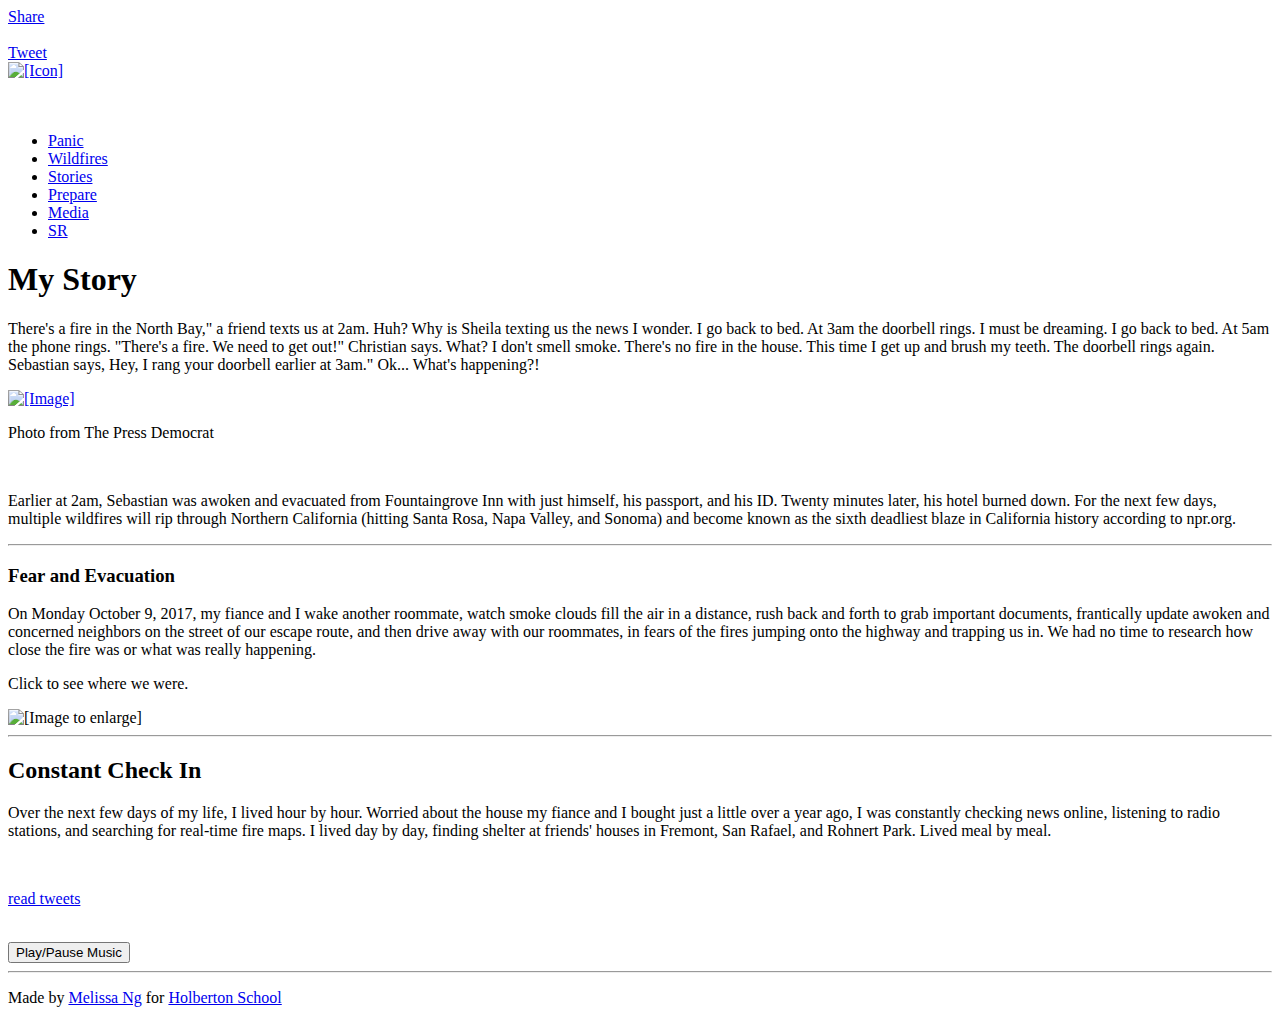
==== panic.html @ 36c0a054 "change link" ====
<!DOCTYPE html>
<html lang = "en-US">
    <head>
        <title>Melissa Ng</title>
        <meta charset = "UTF-8">   
        <meta name="viewport" content="width=device-width, initial-scale=1.0">
        <link href="https://www.holbertonschool.com/level2/holberton.css" rel="stylesheet">
        <link href="styles.css" rel="stylesheet">
        <script src="behavior.js"></script>
        <link href="https://fonts.googleapis.com/css?family=Codystar%7CLora" rel="stylesheet">
        <link rel="shortcut icon" href="favicon.png" type="image/x-icon">
    </head>
    
    <body class="works_on_smartphone">
        
        <!-- FACEBOOK PLUGIN -->
        <div id="fb-root"></div>
        <script>(function(d, s, id) {
            var js, fjs = d.getElementsByTagName(s)[0];
            if (d.getElementById(id)) return;
            js = d.createElement(s); js.id = id;
            js.src = 'https://connect.facebook.net/en_US/sdk.js#xfbml=1&version=v2.10';
            fjs.parentNode.insertBefore(js, fjs);
        }(document, 'script', 'facebook-jssdk'));</script>
        
        <!-- SHARE BUTTONS, LOGO, & NAVIGATION LINKS -->
        <header>
            <div class="right">
                <div class="fb-share-button" data-href="http://213.167.240.218/" data-layout="button" data-size="small" data-mobile-iframe="true"><a class="fb-xfbml-parse-ignore" target="_blank" rel="noopener noreferrer" href="https://www.facebook.com/sharer/sharer.php?u=http%3A%2F%2F213.167.240.218%2F&amp;src=sdkpreparse">Share</a></div>
                <br>
                <a href="https://twitter.com/share?ref_src=twsrc%5Etfw" class="twitter-share-button" data-show-count="false">Tweet</a><script async src="//platform.twitter.com/widgets.js" charset="utf-8"></script>
            </div>
            
            <a href="https://melissan.github.io/Wildfire/panic.html"><img src="icon.png" alt="[Icon]"></a><br><br><br>
                
            <div class="navbar">
                <ul>
                <li class="nav"><a href="https://melissan.github.io/Wildfire/panic.html">Panic</a></li>
                <li class="nav"><a href="https://melissan.github.io/Wildfire/wildfires.html">Wildfires</a></li>
                <li class="nav"><a href="https://melissan.github.io/Wildfire/theirstories.html">Stories</a></li>
                <li class="nav"><a href="https://melissan.github.io/Wildfire/prepare.html">Prepare</a></li>   
                <li class="nav"><a href="https://melissan.github.io/Wildfire/tweets.html">Media</a></li>
                <li class="nav"><a href="https://melissan.github.io/Wildfire/sr.html">SR</a></li>
                </ul>
            </div>
        </header>

        <main>
            
            <!-- MAIN CONTENT -->
            <article>
                
                <h1 class="title_box" id="title_text">My Story</h1> 
                
                <p><span class="dialogue">There's a fire in the North Bay,"</span> a friend texts us at 2am. Huh? Why is Sheila texting us the news I wonder. I go back to bed. At 3am the doorbell rings. I must be dreaming. I go back to bed. At 5am the phone rings. <span class="dialogue">"There's a fire. We need to get out!"</span> Christian says. What? I don't smell smoke. There's no fire in the house. This time I get up and brush my teeth. The doorbell rings again. Sebastian says, <span class="dialogue">Hey, I rang your doorbell earlier at 3am."</span> Ok... What's happening?!
                </p>
                
                <!-- ANCHOR IMAGE -->
                <a href="http://www.pressdemocrat.com/news/7507522-181/fire-destroys-paradise-ridge-winery?ref=related&artslide=17" target="_blank" rel="noopener noreferrer" class="img"><img src="panic.jpg" title = "Click to see news from The Press Democrat" alt = "[Image]"></a>
                <p><span class="reference">Photo from The Press Democrat</span></p> <br>
                
                <p>
                Earlier at 2am, Sebastian was awoken and evacuated from Fountaingrove Inn with just himself, his passport, and his ID. Twenty minutes later, his hotel burned down. For the next few days, multiple wildfires will rip through Northern California (hitting Santa Rosa, Napa Valley, and Sonoma) and become known as the sixth deadliest blaze in California history according to <span class="reference">npr.org.</span> 
                </p> 
                    
                <hr>
                
                <h3 class="subheading">Fear and Evacuation</h3>
                
                <p>
                On Monday October 9, 2017, my fiance and I wake another roommate, watch smoke clouds fill the air in a distance, rush back and forth to grab important documents, frantically update awoken and concerned neighbors on the street of our escape route, and then drive away with our roommates, in fears of the fires jumping onto the highway and trapping us in. We had no time to research how close the fire was or what was really happening. 
                </p>
                
                <!-- SMART THUMBNAIL THAT ENLARGES UPON A CLICK -->   
                <p>Click to see where we were.</p><img id="smart_thumbnail" class="small" src="map_of_fires_and_my_house.png" title = "Map of fires and my house" alt = "[Image to enlarge]">
                
                <hr>
                
                <h2 class="subheading">Constant Check In</h2>
                <p>
                Over the next few days of my life, I lived hour by hour. Worried about the house my fiance and I bought just a little over a year ago, I was constantly checking news online, listening to radio stations, and searching for real-time fire maps. I lived day by day, finding shelter at friends' houses in Fremont, San Rafael, and Rohnert Park. Lived meal by meal. 
                </p> <br>
                                
                <!-- LINKS TO /TWEETS.HTML PAGE --> 
                <a href="tweets.html"><p class="link_nav">read tweets</p></a>
                    
                <!-- MISIC -->
                <br><audio id="audio" src="Heartbreaking.mp3" autoplay loop>
                Sorry, your browser does not support the audio element.
                </audio>
                <button>Play/Pause Music</button>
                               
            </article>
            
            <!-- DISQUS -->
            <aside>
                <div id="disqus_thread"></div><script>
                var disqus_config = function () {
                    this.page.url = 'http://213.167.240.218/index.html';  
                    this.page.identifier = '/index.html'; 
                };
                (function() { // DON'T EDIT BELOW THIS LINE
                    var d = document, s = d.createElement('script');
                    s.src = 'https://melissa-ng.disqus.com/embed.js';
                    s.setAttribute('data-timestamp', +new Date());
                    (d.head || d.body).appendChild(s);
                })();
                </script>
                <noscript>Please enable JavaScript to view the <a href="https://disqus.com/?ref_noscript">comments powered by Disqus.</a></noscript>
            </aside>
            
        </main>

        <footer>
            <hr>
            <p id="forHolberton">
            Made by <a href="https://twitter.com/MelissaNg__" target="_blank">Melissa Ng</a> for <a href="https://www.holbertonschool.com" target="_blank">Holberton School</a></p>
        </footer>
        
    <script id="dsq-count-scr" src="//melissang.disqus.com/count.js" async></script>
    </body>

</html>
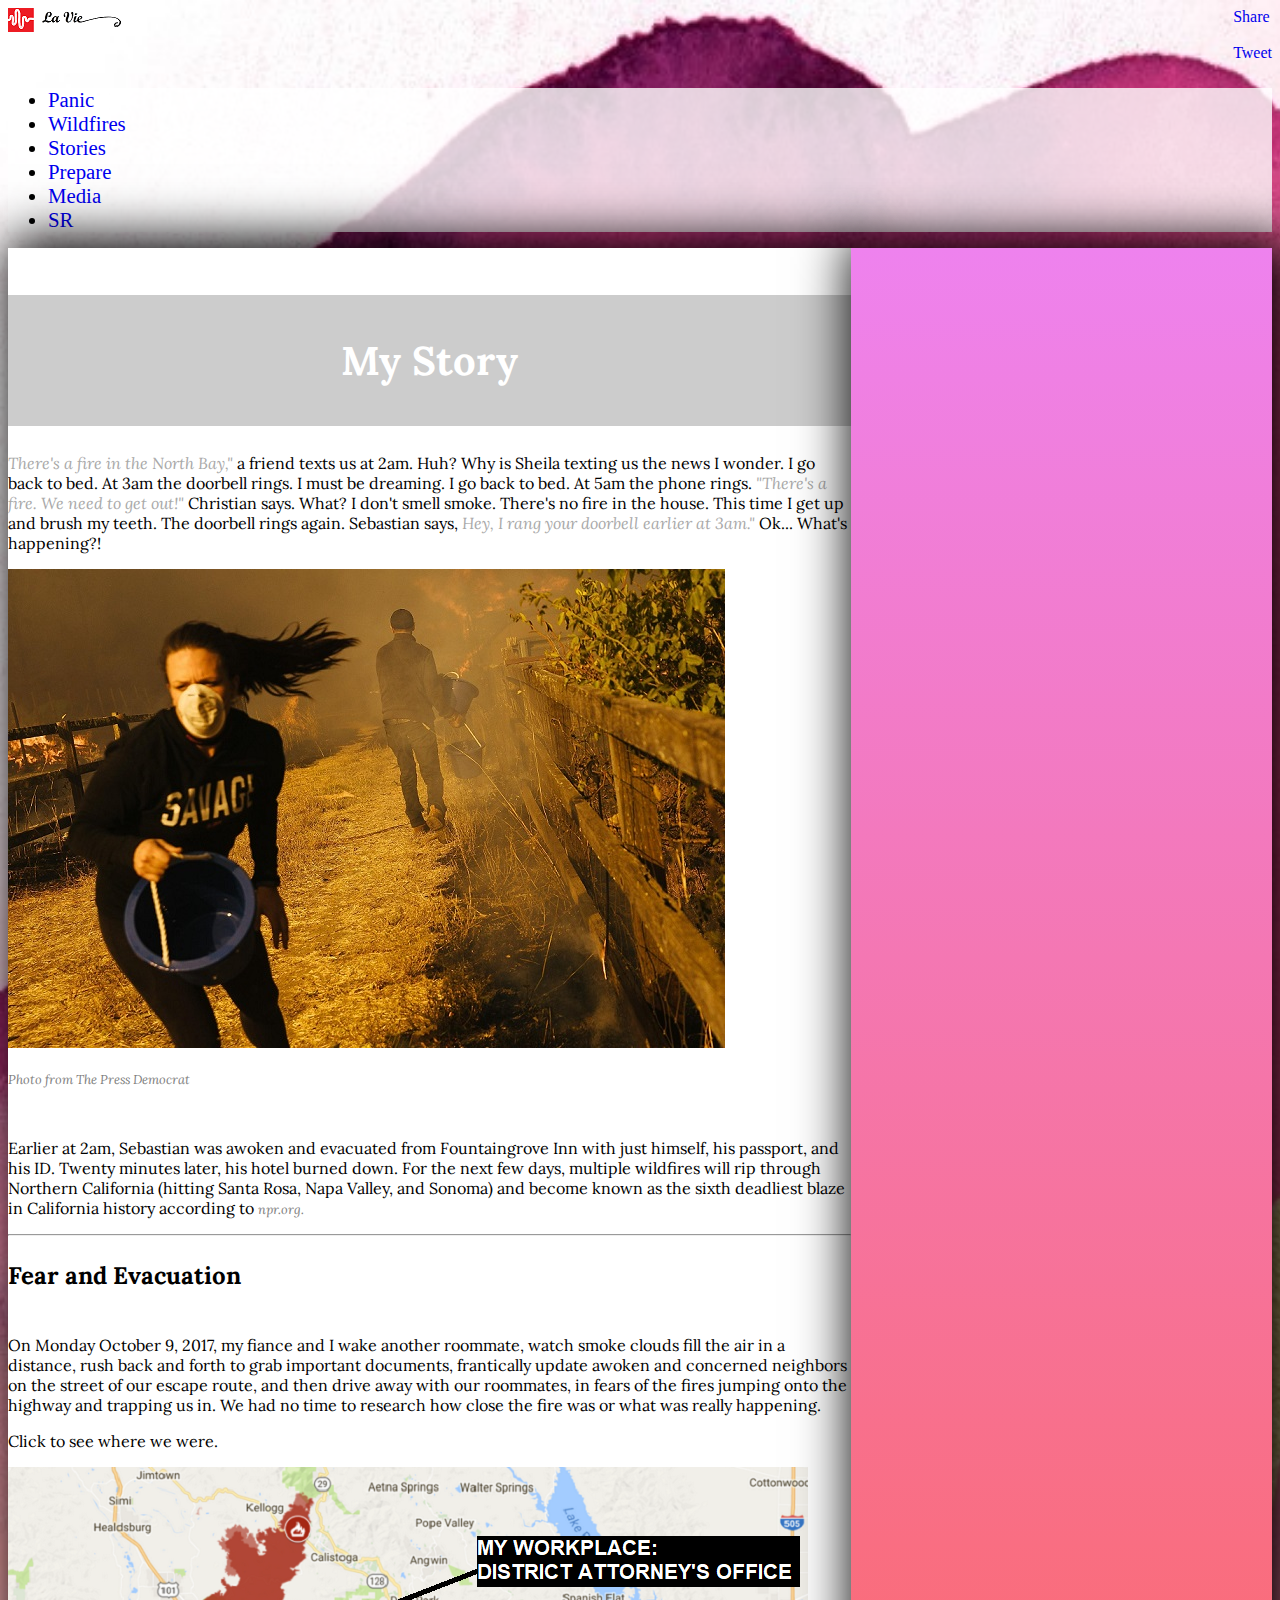
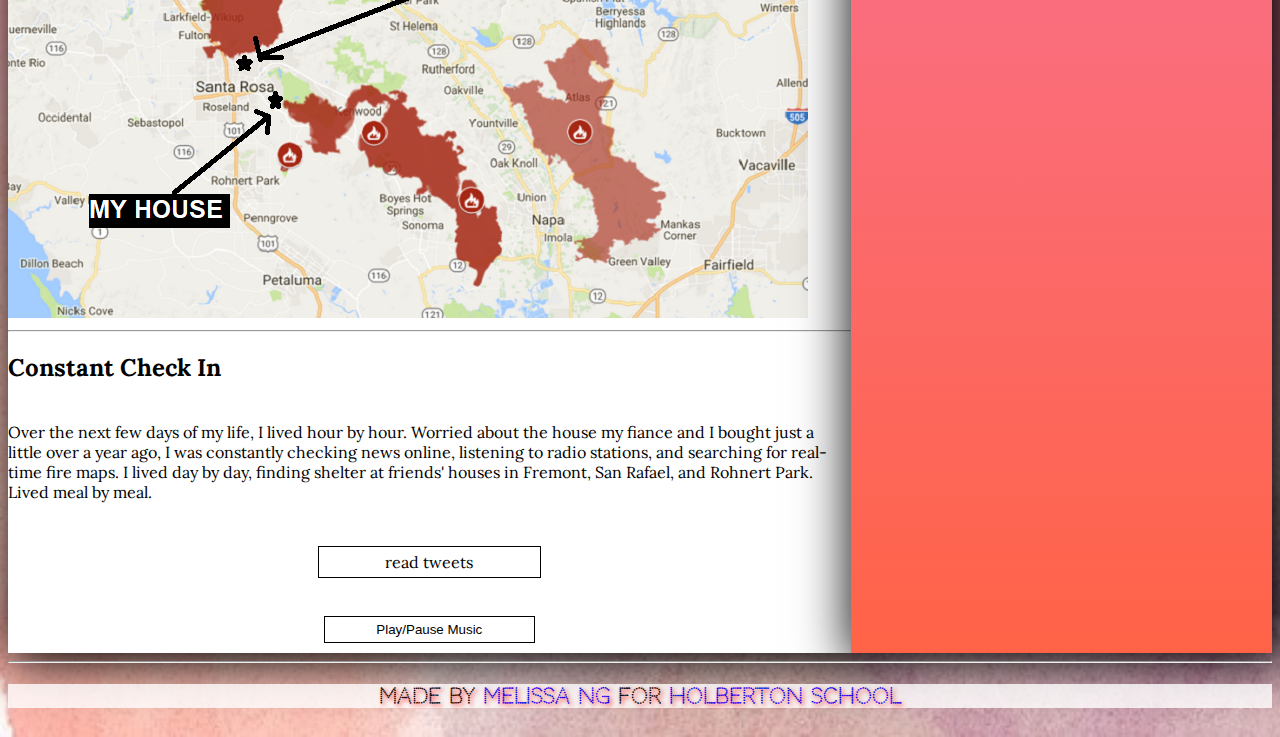
==== commit e5f2cd82: "add absolute path to image sources" ====
--- a/panic.html
+++ b/panic.html
@@ -31,7 +31,7 @@
                 <a href="https://twitter.com/share?ref_src=twsrc%5Etfw" class="twitter-share-button" data-show-count="false">Tweet</a><script async src="//platform.twitter.com/widgets.js" charset="utf-8"></script>
             </div>
             
-            <a href="https://melissan.github.io/Wildfire/panic.html"><img src="icon.png" alt="[Icon]"></a><br><br><br>
+            <a href="https://melissan.github.io/Wildfire/panic.html"><img src="https://melissan.github.io/Wildfire/icon.png" alt="[Icon]"></a><br><br><br>
                 
             <div class="navbar">
                 <ul>
@@ -56,7 +56,7 @@
                 </p>
                 
                 <!-- ANCHOR IMAGE -->
-                <a href="http://www.pressdemocrat.com/news/7507522-181/fire-destroys-paradise-ridge-winery?ref=related&artslide=17" target="_blank" rel="noopener noreferrer" class="img"><img src="panic.jpg" title = "Click to see news from The Press Democrat" alt = "[Image]"></a>
+                <a href="http://www.pressdemocrat.com/news/7507522-181/fire-destroys-paradise-ridge-winery?ref=related&artslide=17" target="_blank" rel="noopener noreferrer" class="img"><img src="https://melissan.github.io/Wildfire/panic.jpg" title = "Click to see news from The Press Democrat" alt = "[Image]"></a>
                 <p><span class="reference">Photo from The Press Democrat</span></p> <br>
                 
                 <p>
@@ -72,7 +72,7 @@
                 </p>
                 
                 <!-- SMART THUMBNAIL THAT ENLARGES UPON A CLICK -->   
-                <p>Click to see where we were.</p><img id="smart_thumbnail" class="small" src="map_of_fires_and_my_house.png" title = "Map of fires and my house" alt = "[Image to enlarge]">
+                <p>Click to see where we were.</p><img id="smart_thumbnail" class="small" src="https://melissan.github.io/Wildfire/map_of_fires_and_my_house.png" title = "Map of fires and my house" alt = "[Image to enlarge]">
                 
                 <hr>
                 
--- a/styles.css
+++ b/styles.css
@@ -0,0 +1,222 @@
+/* FLEXBOX STYLE
+-------------------------------------------------------*/
+body {   
+    display: flex;
+	flex-direction: column;
+    background-color: rgba(255, 0, 255, .2); 
+    background-image: url("small_background_photo.jpg");
+    background-size: cover;
+}
+main {   
+    display: flex;
+	flex-direction: row;
+	flex: auto;
+}
+article {   
+    flex: 2;
+    overflow-y: auto;
+    background: rgba(255, 255, 255, 1); 
+    box-shadow: 10px 1px 50px 10px black;
+    padding-top: 10px;
+}
+aside {   
+    flex: 1;
+    overflow-y: auto;
+	box-shadow: 10px 1px 50px 10px black;
+    
+    /* To support color gradient across browsers */
+    background: rgba(255, 99, 71, 0.9); /* For browsers that do not support gradients */
+    /* For Safari 5.1 to 6.0
+    background: -webkit-linear-gradient(right, #EE82EE, #FF6347); */
+    /* For Opera 11.1 to 12.0
+    background: -o-linear-gradient(right, #EE82EE, #FF6347);  */
+    /* For Firefox 3.6 to 15
+    background: -moz-linear-gradient(right, #EE82EE, #FF6347); */
+    background: linear-gradient(to bottom, #EE82EE, #FF6347); /* Standard */   
+}
+
+/* LINKS
+-------------------------------------------------------*/
+a {
+    text-decoration: none;
+}
+a:hover {   
+    text-decoration: none;
+    color: red;
+}
+.navbar {
+    background: rgba(255, 255, 255, 0.8); 
+}
+.nav {
+    font-size: .75em;
+}
+div.right {
+    float: right;
+}
+a.img:hover {
+    opacity: 0.5;
+}
+img.small:hover {
+    opacity: 0.5;
+}
+
+/* HEADINGS
+-------------------------------------------------------*/
+h1, h2, h3 {   
+    font-family: 'Lora', serif;
+    font-size: 1em;
+    font-weight: bold;
+    text-align: center;
+    padding-bottom: 20px;
+}
+.subheading {  
+    font-size: 1em;
+    text-align: left;
+}
+#title_text {
+    color: white;
+    font-size: 1.25em;
+}
+
+/* TEXT
+-------------------------------------------------------*/
+h, p {   
+    font-family: 'Lora', serif;
+    font-size: .75em;
+    color:black;
+}
+.dialogue {
+    color: darkgray;
+    font-style: italic; 
+}
+.quote {
+    font-style: italic; 
+    font-size: 1.2em;
+    padding: 30px;
+}
+.source {
+    color: darkgray;
+    text-align: right;
+}
+#side_note, .reference {
+    color: grey;
+    font-style: italic; 
+    font-size: 80%;
+}
+#forHolberton {   
+    font-family: 'Codystar', cursive;
+    font-weight: 600;
+    font-size: 1em;
+    text-shadow: 2px 2px 4px red;
+    background: rgba(255, 255, 255, 0.8);
+    text-align: center;
+}
+
+/* GENERAL STYLES
+_______________________________________________________*/
+.title_box {
+    padding: 20px;
+    background-color: rgba(0, 0, 0, 0.2);
+}
+.link_nav, button {
+    display: block;
+    margin: 10px auto;
+    padding: 5px;
+    width: 25%;
+    text-align: center;
+    background-color: rgb(255, 255, 255);
+    border: 1px solid rgb(0, 0, 0); 
+}
+.link_nav:hover, button:hover {
+    color: red;
+}
+.social_page_layout {
+    padding-left: 15px;
+    padding-right: 15px;
+}
+iframe.center_media {
+    display: block;
+    margin-left: auto;
+    margin-right: auto;
+    width: 60%;   
+}
+iframe, video{
+    width: 100%;    
+}
+.center_brief_texts {
+    text-align: center;
+}
+#myPhoto {
+    display: block;
+    margin: 0 auto;
+    border-radius: 50%;
+    box-shadow: 0 10px 5px 0 rgba(0, 0, 0, 0.2); 
+}
+#interactive_emergency, #interactive_shout_outs {
+    border-radius: 50px;
+    margin: 30px;
+    padding: 30px;
+	box-shadow:-5px 5px 10px black;
+    background: rgba(255, 255, 255, 0.5); 
+	font-style: italic;
+    text-align: center;
+    
+    background: rgba(255, 255, 255, 0.8); /* For browsers that do not support gradients */
+    /* For Safari 5.1 to 6.0
+    background: -webkit-linear-gradient(right, #00FF7F, #00BFFF); */
+    /* For Opera 11.1 to 12.0 
+    background: -o-linear-gradient(right, #00FF7F, #00BFFF);  */
+    /* For Firefox 3.6 to 15
+    background: -moz-linear-gradient(right, #00FF7F, #00BFFF); */
+    background: linear-gradient(to bottom, #00FF7F, #00BFFF); /* Standard */
+}
+#interactive_shout_outs {
+    font-style: normal;
+}
+
+/* IF VIEWED ON LARGER-THAN-MOBILE DEVICE, UPDATE STYLES;
+_______________________________________________________*/
+@media (min-width: 500px) {
+    body {
+        background-image: url("background_photo.jpg");
+        background-size: cover;
+    }
+    article {   
+        padding-top: 20px;
+        background: rgba(255, 255, 255, 1); 
+    }
+    aside {   
+	   box-shadow: 10px 1px 50px 10px black;
+    }
+    .nav {
+        font-size: 1.3em; 
+    }
+    #title_text {
+        color: white;
+        font-size: 2.5em;
+    }
+    .title_box {
+        padding: 40px;
+    }
+    h1, h2, h3 {   
+        font-size: 1.5em;
+    }
+    .subheading {  
+        font-size: 1.5em;
+    }
+    h, p {   
+        font-size: 1em;
+    }
+    .quote {
+        font-style: italic; 
+        font-size: 1.8em;
+        padding: 30px;
+    }
+    .social_page_layout {
+        padding-left: 90px;
+        padding-right: 90px;
+    }
+    #forHolberton {   
+        font-size: 1.3em;
+    }
+}
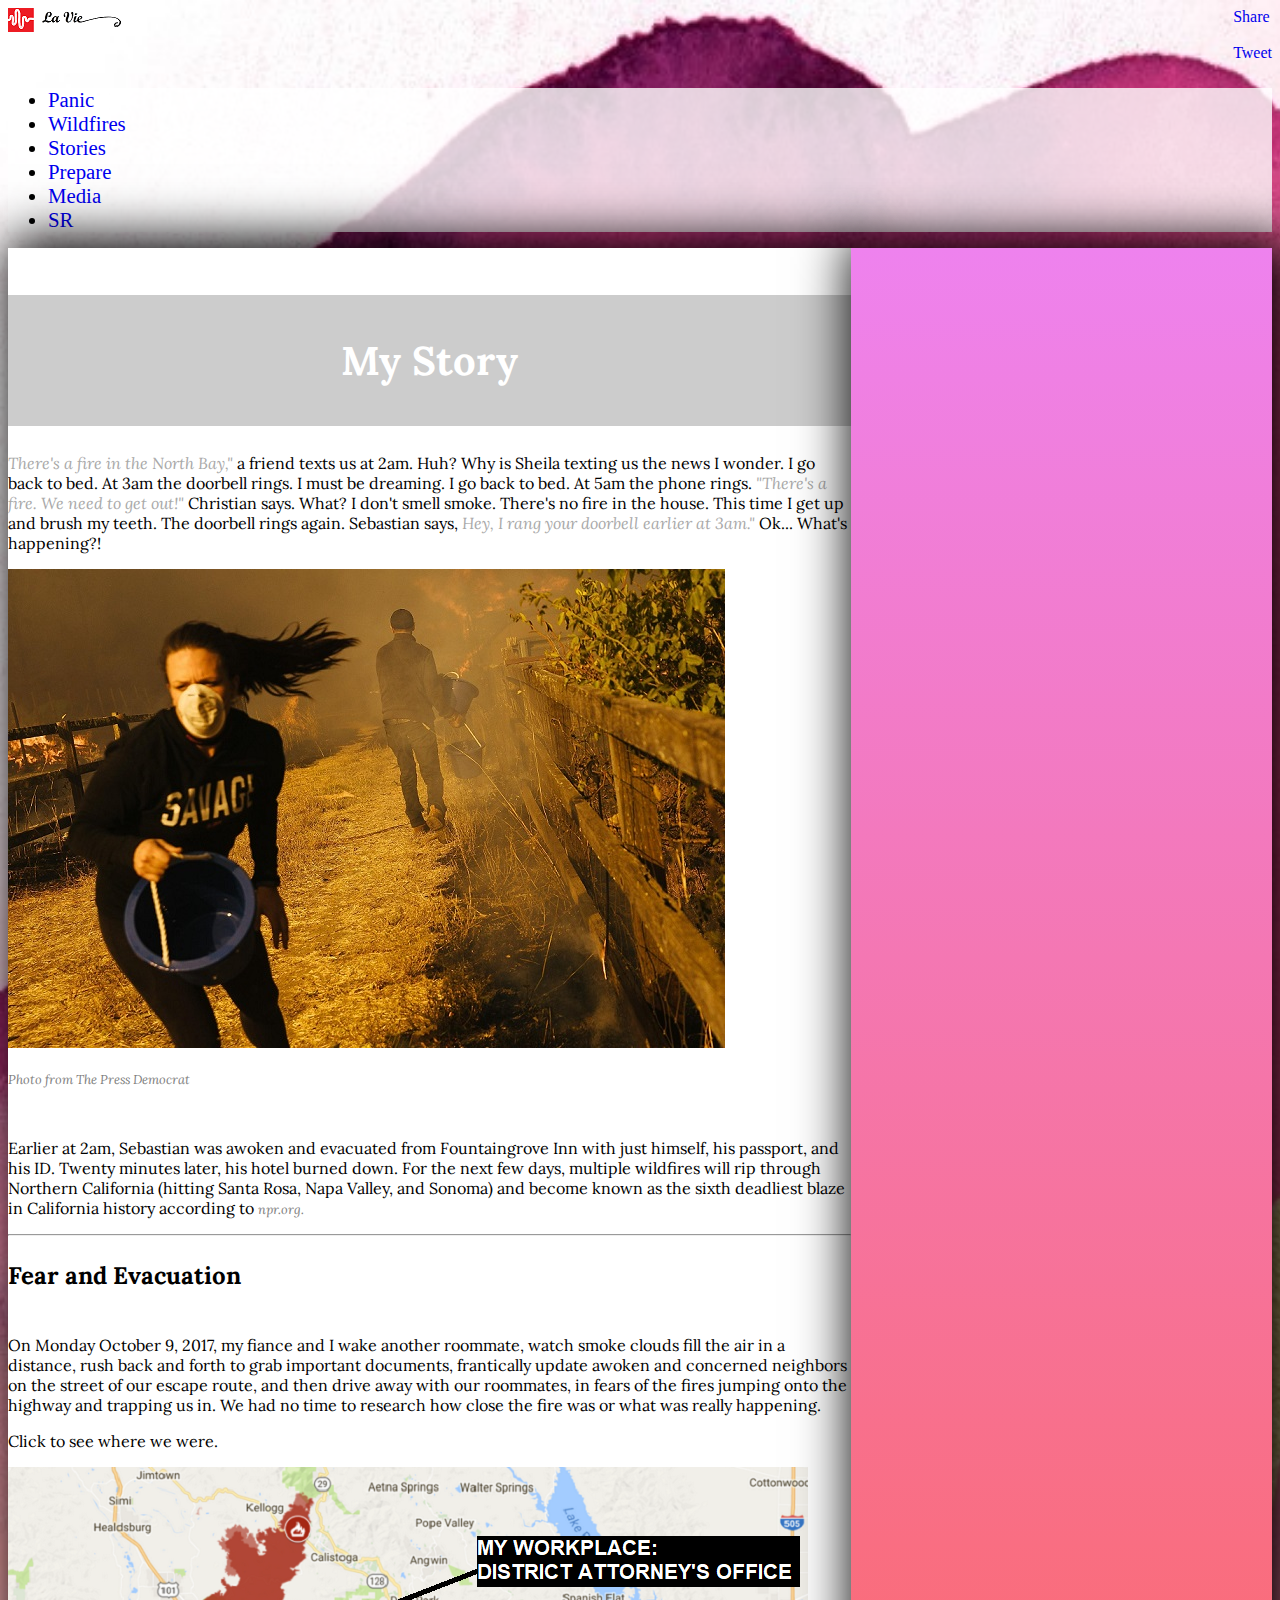
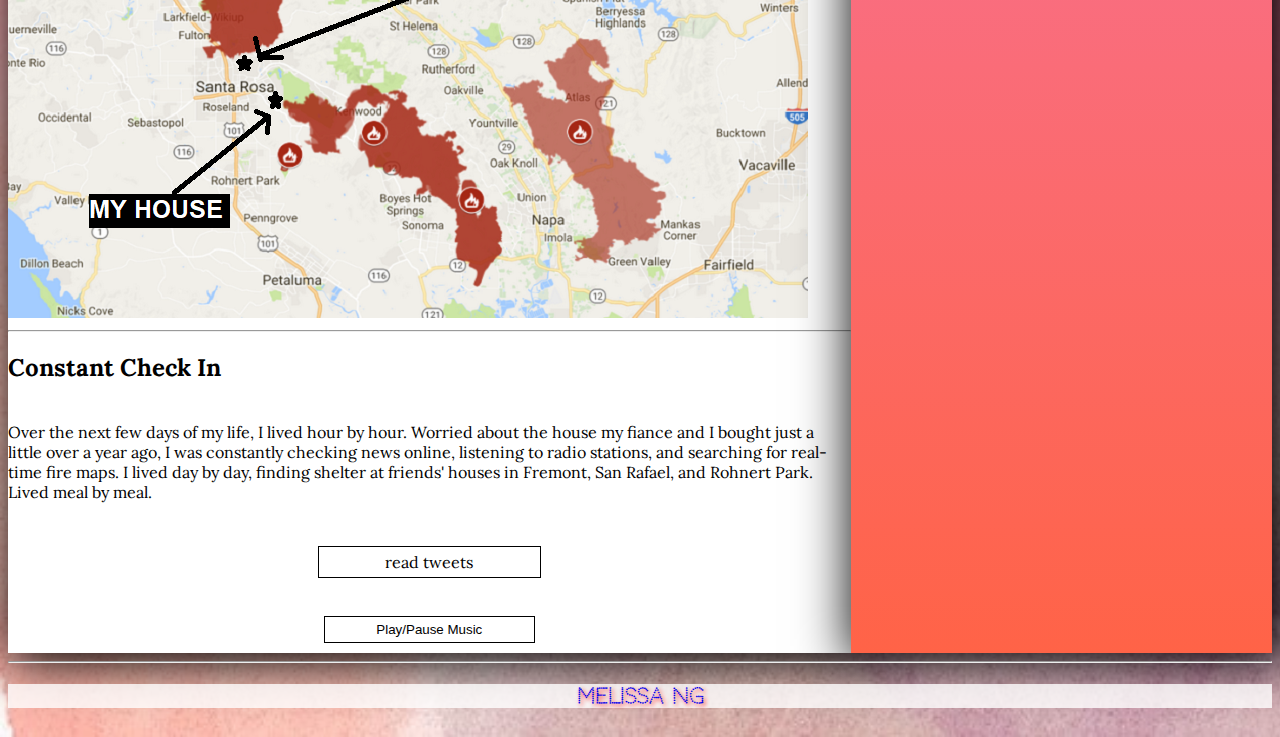
==== commit 3d2ed43b: "update footer" ====
--- a/panic.html
+++ b/panic.html
@@ -6,9 +6,9 @@
         <meta name="viewport" content="width=device-width, initial-scale=1.0">
         <link href="https://www.holbertonschool.com/level2/holberton.css" rel="stylesheet">
         <link href="styles.css" rel="stylesheet">
-        <script src="behavior.js"></script>
+        <script src="https://melissan.github.io/Wildfire/behavior.js"></script>
         <link href="https://fonts.googleapis.com/css?family=Codystar%7CLora" rel="stylesheet">
-        <link rel="shortcut icon" href="favicon.png" type="image/x-icon">
+        <link rel="shortcut icon" href="https://melissan.github.io/Wildfire/images/favicon.png" type="image/x-icon">
     </head>
     
     <body class="works_on_smartphone">
@@ -31,7 +31,7 @@
                 <a href="https://twitter.com/share?ref_src=twsrc%5Etfw" class="twitter-share-button" data-show-count="false">Tweet</a><script async src="//platform.twitter.com/widgets.js" charset="utf-8"></script>
             </div>
             
-            <a href="https://melissan.github.io/Wildfire/panic.html"><img src="https://melissan.github.io/Wildfire/icon.png" alt="[Icon]"></a><br><br><br>
+            <a href="https://melissan.github.io/Wildfire/panic.html"><img src="https://melissan.github.io/Wildfire/images/icon.png" alt="[Icon]"></a><br><br><br>
                 
             <div class="navbar">
                 <ul>
@@ -56,7 +56,7 @@
                 </p>
                 
                 <!-- ANCHOR IMAGE -->
-                <a href="http://www.pressdemocrat.com/news/7507522-181/fire-destroys-paradise-ridge-winery?ref=related&artslide=17" target="_blank" rel="noopener noreferrer" class="img"><img src="https://melissan.github.io/Wildfire/panic.jpg" title = "Click to see news from The Press Democrat" alt = "[Image]"></a>
+                <a href="http://www.pressdemocrat.com/news/7507522-181/fire-destroys-paradise-ridge-winery?ref=related&artslide=17" target="_blank" rel="noopener noreferrer" class="img"><img src="https://melissan.github.io/Wildfire/images/panic.jpg" title = "Click to see news from The Press Democrat" alt = "[Image]"></a>
                 <p><span class="reference">Photo from The Press Democrat</span></p> <br>
                 
                 <p>
@@ -72,7 +72,7 @@
                 </p>
                 
                 <!-- SMART THUMBNAIL THAT ENLARGES UPON A CLICK -->   
-                <p>Click to see where we were.</p><img id="smart_thumbnail" class="small" src="https://melissan.github.io/Wildfire/map_of_fires_and_my_house.png" title = "Map of fires and my house" alt = "[Image to enlarge]">
+                <p>Click to see where we were.</p><img id="smart_thumbnail" class="small" src="https://melissan.github.io/Wildfire/images/map_of_fires_and_my_house.png" title = "Map of fires and my house" alt = "[Image to enlarge]">
                 
                 <hr>
                 
@@ -82,7 +82,7 @@
                 </p> <br>
                                 
                 <!-- LINKS TO /TWEETS.HTML PAGE --> 
-                <a href="tweets.html"><p class="link_nav">read tweets</p></a>
+                <a href="https://melissan.github.io/Wildfire/tweets.html"><p class="link_nav">read tweets</p></a>
                     
                 <!-- MISIC -->
                 <br><audio id="audio" src="Heartbreaking.mp3" autoplay loop>
@@ -113,8 +113,7 @@
 
         <footer>
             <hr>
-            <p id="forHolberton">
-            Made by <a href="https://twitter.com/MelissaNg__" target="_blank">Melissa Ng</a> for <a href="https://www.holbertonschool.com" target="_blank">Holberton School</a></p>
+            <p id="forHolberton"><a href="https://twitter.com/MelissaNg__" target="_blank">Melissa Ng</a></p>
         </footer>
         
     <script id="dsq-count-scr" src="//melissang.disqus.com/count.js" async></script>
--- a/styles.css
+++ b/styles.css
@@ -4,7 +4,7 @@
     display: flex;
 	flex-direction: column;
     background-color: rgba(255, 0, 255, .2); 
-    background-image: url("small_background_photo.jpg");
+    background-image: url("https://melissan.github.io/Wildfire/images/small_background_photo.jpg");
     background-size: cover;
 }
 main {   
